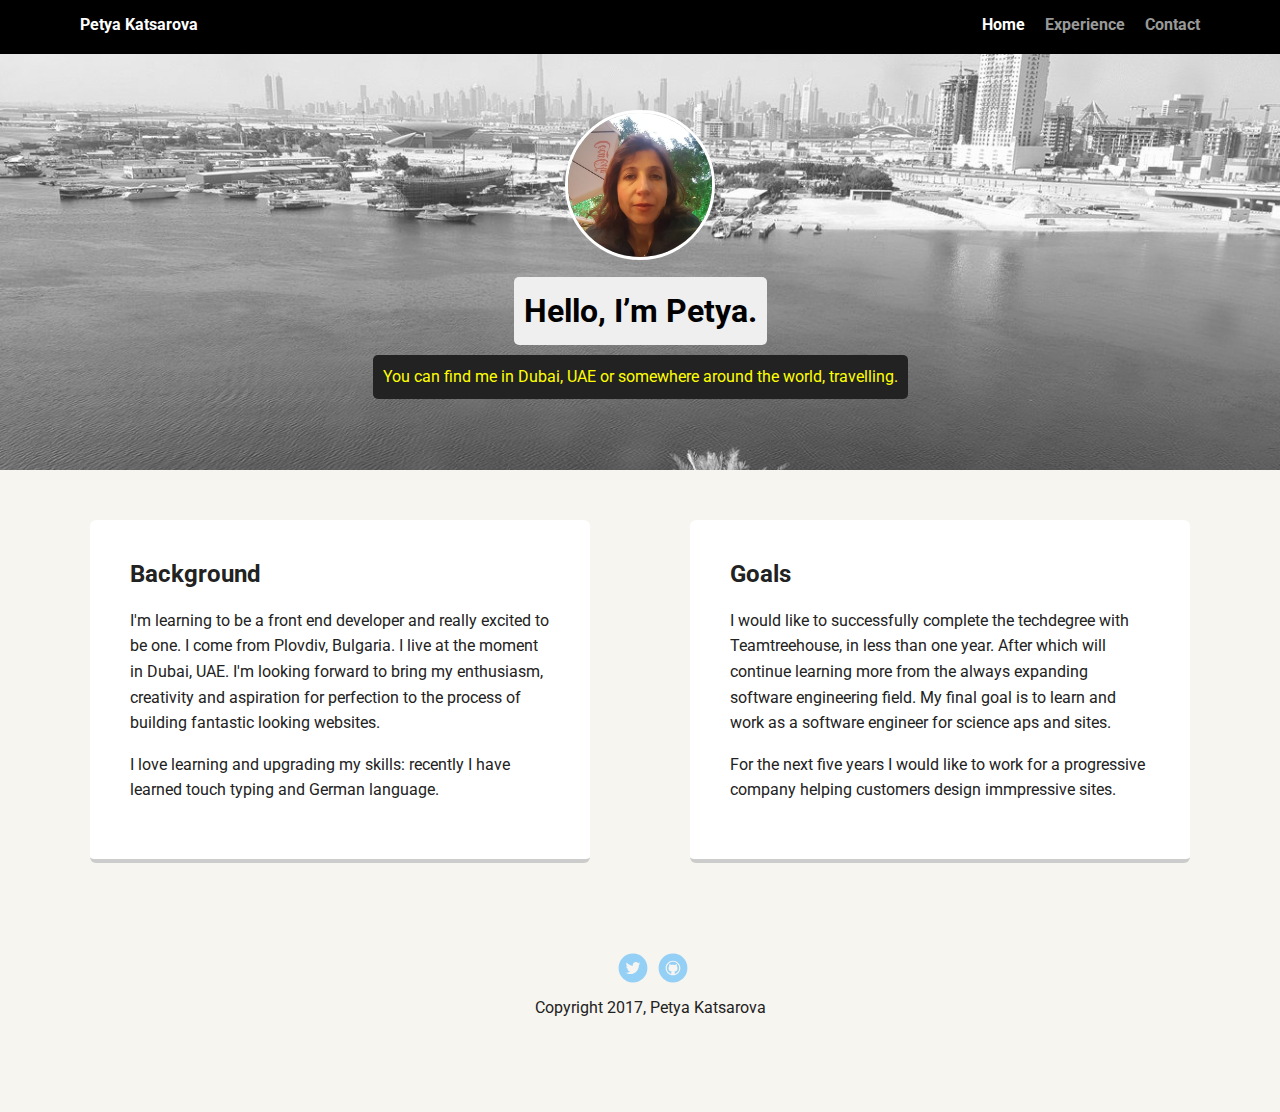
==== index.html @ e80554a1 "attempt 2 to publish project 1, treehouse" ====
<!doctype html>
<html lang="en">
<head>
  <meta charset="utf-8">
  <title>Petya Katsarova's Profile</title>
  <meta name="viewport" content="width=device-width, initial-scale=1.0">
  <link rel="stylesheet" href="styles.css">
  <link href="https://fonts.googleapis.com/css?family=Muli%7CRoboto:400,300,500,700,900" rel="stylesheet"></head>
  <body>

    <div class="main-nav">
        <ul class="nav">
          <li class="name">Petya Katsarova</li>
          <li><a href="index.html" class="selected">Home</a></li>
          <li><a href="experience.html">Experience</a></li>
          <li><a href="contact.html">Contact</a></li>

        </ul>
    </div>

    <header>
      <img src="images/petya.jpg" alt="Picture of Petya Katsarova" class="profile-image">
      <h1 class="tag name">Hello, I’m Petya.</h1>
      <p class="tag location">You can find me in Dubai, UAE or somewhere around the world, travelling.</p>
    </header>

    <main class="flex">
      <div class="card">
        <h2>Background</h2>
        <p>I'm learning to be a front end developer and really excited to be one. I come from Plovdiv, Bulgaria. I live at the moment in Dubai, UAE. I'm looking forward to bring my enthusiasm, creativity and aspiration for perfection to the process of building fantastic looking websites.</p>
        <p>I love learning and upgrading my skills: recently I have learned touch typing and German language.</p>
      </div>

      <div class="card">
        <h2>Goals</h2>
        <p>I would like to successfully complete the techdegree with Teamtreehouse, in less than one year. After which will continue learning more from the always expanding software engineering field. My final goal is to learn and work as a software engineer for science aps and sites.</p>
        <p>For the next five years I would like to work for a progressive company helping customers design immpressive sites.</p>
        </div>

    </main>
    <footer>
      <ul>
        <li><a href="http://twitter.com/pskpetya" class="social twitter">Twitter</a></li>
        <li><a href="http://github.com/pskpetya" class="social github">Github</a></li>
      </ul>
      <p class="copyright">Copyright 2017, Petya Katsarova</p>
    </footer>
  </body>
  </html>
---- styles.css ----
/* Global Layout Set-up */
* {
  box-sizing: border-box;
}

body {
  margin: 0;
  padding: 0;
  text-align: center;
  font-family: 'Roboto', sans-serif;
  color: #222;
  background: #f7f5f0;
}
/* Link Styles */

a {
  text-decoration: none;
  color: #999;
}
a:hover {
  color: #6633ff;
}

/* Section Styles */

.main-nav {
  width: 100%;
  background: black;
  min-height: 30px;
  padding: 10px;
  position: fixed;
  text-align: center;
}
.main-nav ul li .selected {
  color: white;
}
.nav {
  display: flex;
  justify-content: space-around;
  font-weight: 700;
  list-style-type: none;
  margin: 0 auto;
  padding: 0;
}

.nav .name {
    display: block;
    margin-right: auto;
    color: white;
}
.nav li {
  padding: 5px 10px 10px 10px;
}
.nav a {
  transition: all .5s;
}
.nav a:hover {
  color: white;
}
header {
  text-align: center;
  background: url('images/background.index.jpg') no-repeat top center ;
  background-size: cover;
  overflow: hidden;
  padding-top: 60px;
}
header {
  line-height: 1.5;
}
header .profile-image {
  margin-top: 50px;
  width: 150px;
  height: 150px;
  border-radius: 50%;
  border: 3px solid white;
  transition: all .5s;
}
header .profile-image:hover {
  transform: scale(1.2) rotate(5deg);
}
.tag {
  background-color: #efefef;
  color: black;
  padding: 10px;
  border-radius: 5px;
  display: table;
  margin: 10px auto;
}
.location {
  background-color: #222;
  color: yellow;
}
.card {
  margin: 30px;
  padding: 20px 40px 40px;
  max-width: 500px;
  text-align: left;
  background: #fff;
  border-bottom: 4px solid #ccc;
  border-radius: 6px;
  transition: all .5s;
}
.card:hover {
  border-color: #ff99ff;
}

footer {
  width: 100%;
  min-height: 30px;
  padding: 20px 0 40px 20px;
}

footer .copyright {
  top: -8px;
  font-size: .75em;
}

footer ul {
  list-style-type: none;
  margin: 0;
  padding: 0;
}

footer ul li {
  display: inline-block;
}

a.social {
  display: inline-block;
  text-indent: -9999px;
  margin-left: 5px;
  width: 30px;
  height: 30px;
  background-size: 30px 30px;
  opacity: .4;
  transition: all .5s;
}
a.twitter {
  background-image: url(images/twitter.svg);
}
a.github {
  background-image: url(images/github.svg);
}
a.social:hover {
  opacity: 1;
}
.clearfix {
  clear: both;
}

/* Styles for larger screens */
@media screen and (min-width: 720px) {

  .flex {
      display: -ms-flexbox;      /* TWEENER - IE 10 */
      display: flex;
      max-width: 1200px;
      -ms-flex-pack: distribute;
      justify-content: space-around;
      margin: 0 auto;
  }
  header {
    min-height: 470px;
  }
  .nav {
    max-width: 1200px;
    padding: 0 30px;
  }
  main {
    padding-top: 20px;
  }

  main p {
    line-height: 1.6em;
  }
  footer {
    font-size: 1.3em;
    max-width: 1200px;
    margin: 40px auto;
  }
}
h3 {
  text-align: center;
}
/*************
EXPERIENCE
***************/
#background_experience {
    background: url('images/background.experience.jpg') no-repeat top center ;
}
.tennis {
  max-width:200px;
  padding: 0 10px;
  margin: 0 10px;
  border-radius: 10%;
  float: left;
}
p {
  font-weight: normal;
}
#experience {
  list-style: none;
  padding: 10px 0;
  margin: 20px 0 0;
  }
#experience ul {
  margin: 0 10px;
   padding: 0;
 }
 #experience ul li {
 display: inline-block;
 }
/*************
CONTACT
****************/
#background_contact {
  background: url('images/background.contact.jpg') no-repeat top center;
}
.contact-info {
  list-style: none;
  padding: 0;
  margin: 0;
}


.contact-info li.mail a {
  background-image: url('images/mail.png');
}
.contact-info li.twitter a {
  background-image: url('images/twitter.png');
}
.contact-info li.phone a {
  background-image: url('images/phone.png')
}
.contact-info a {
  display: block;
  min-height: 20px;
  background-repeat: no-repeat;
  background-size: 20px 20px;
  padding:0 0 0 30px;
}
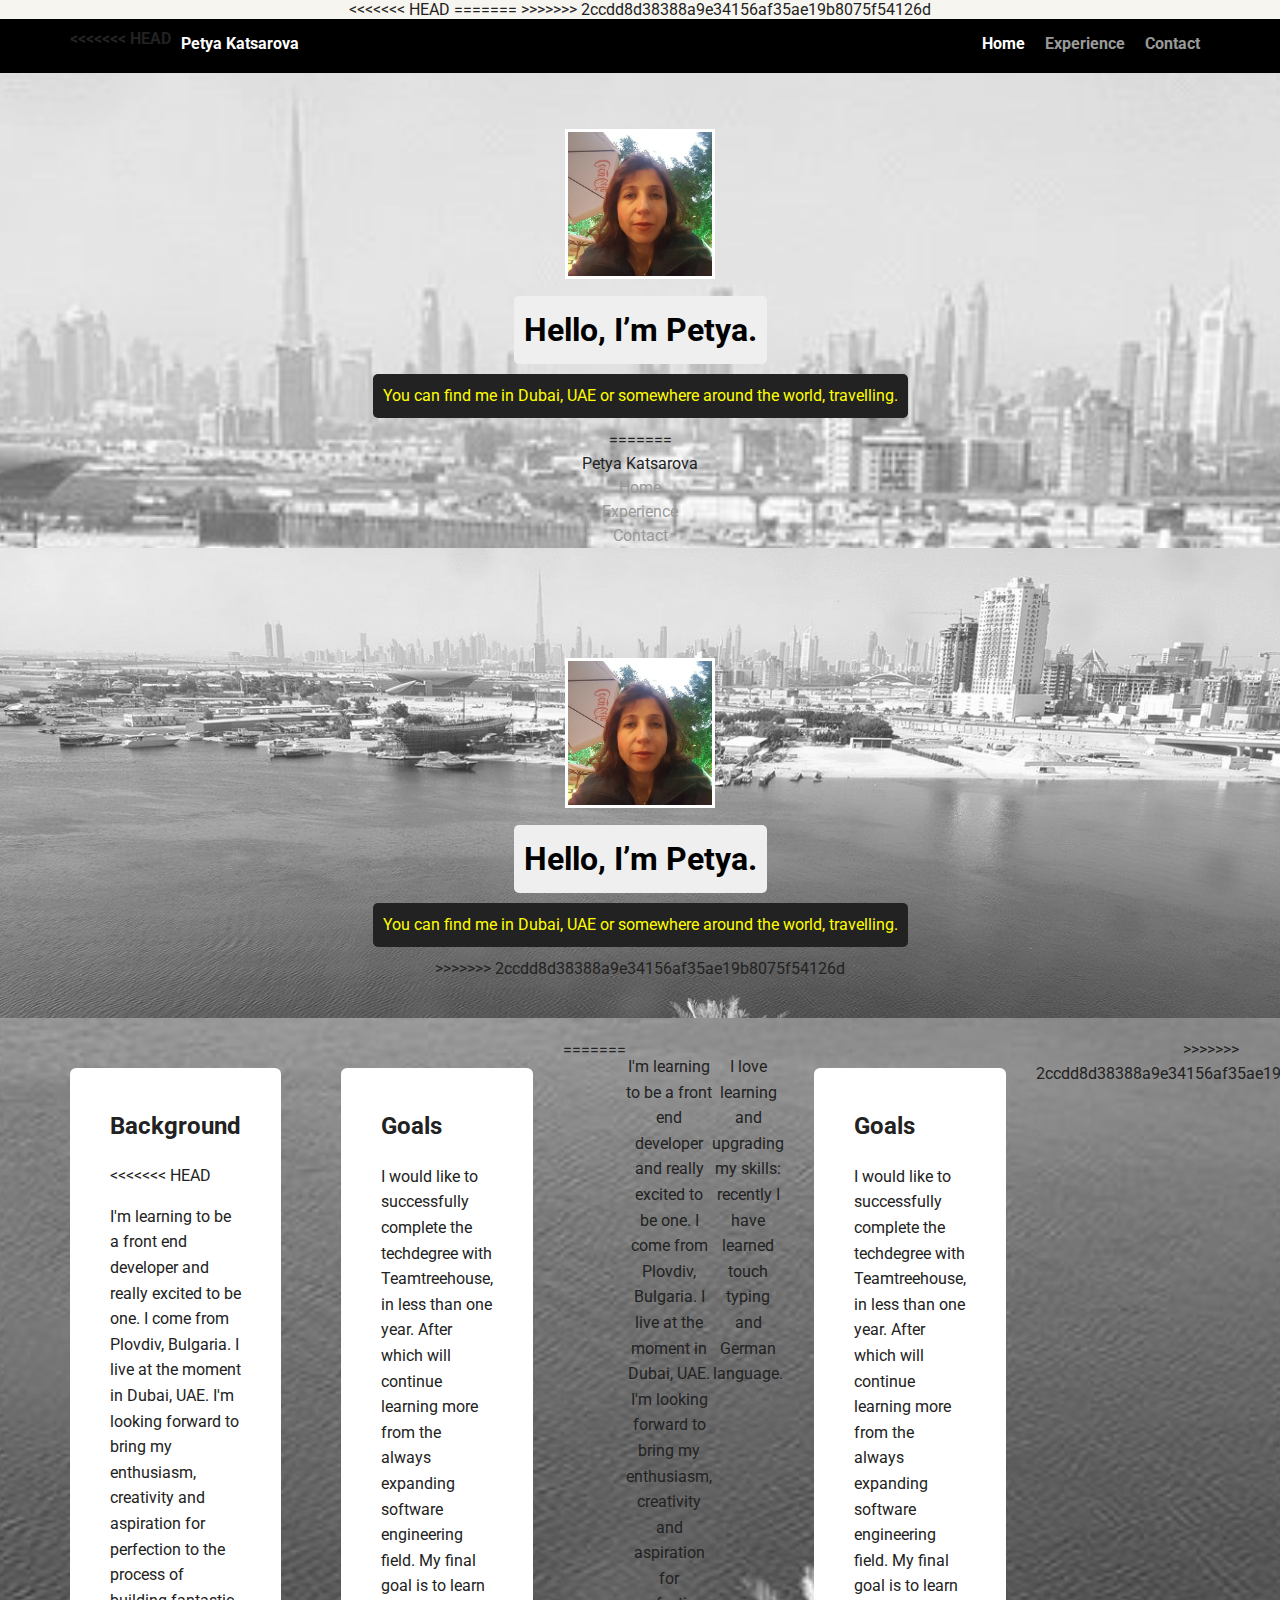
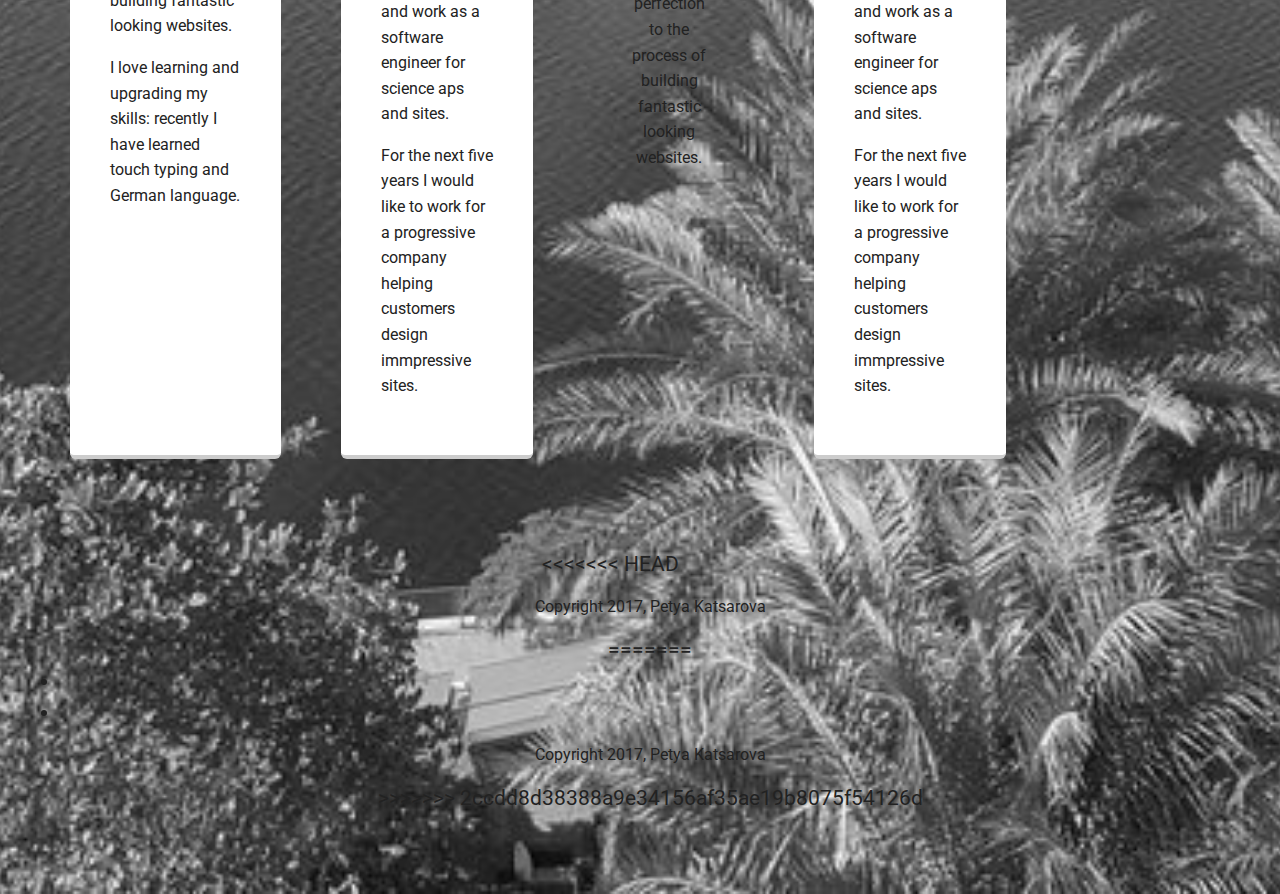
==== commit 2551773c: "initial commit" ====
--- a/index.html
+++ b/index.html
@@ -2,7 +2,11 @@
 <html lang="en">
 <head>
   <meta charset="utf-8">
-  <title>Petya Katsarova's Profile</title>
+<<<<<<< HEAD
+  <title>Petya Katsarova's Profile</title>
+=======
+  <title>Petya Katsarova's Profile</title>
+>>>>>>> 2ccdd8d38388a9e34156af35ae19b8075f54126d
   <meta name="viewport" content="width=device-width, initial-scale=1.0">
   <link rel="stylesheet" href="styles.css">
   <link href="https://fonts.googleapis.com/css?family=Muli%7CRoboto:400,300,500,700,900" rel="stylesheet"></head>
@@ -10,40 +14,74 @@
 
     <div class="main-nav">
         <ul class="nav">
-          <li class="name">Petya Katsarova</li>
-          <li><a href="index.html" class="selected">Home</a></li>
-          <li><a href="experience.html">Experience</a></li>
-          <li><a href="contact.html">Contact</a></li>
-
+<<<<<<< HEAD
+          <li class="name">Petya Katsarova</li>
+          <li><a href="index.html" class="selected">Home</a></li>
+          <li><a href="experience.html">Experience</a></li>
+          <li><a href="contact.html">Contact</a></li>
+
         </ul>
     </div>
 
-    <header>
-      <img src="images/petya.jpg" alt="Picture of Petya Katsarova" class="profile-image">
-      <h1 class="tag name">Hello, I’m Petya.</h1>
-      <p class="tag location">You can find me in Dubai, UAE or somewhere around the world, travelling.</p>
+    <header>
+      <img src="images/petya.jpg" alt="Picture of Petya Katsarova" class="profile-image">
+      <h1 class="tag name">Hello, I’m Petya.</h1>
+      <p class="tag location">You can find me in Dubai, UAE or somewhere around the world, travelling.</p>
+=======
+          <li class="name">Petya Katsarova</li>
+          <li><a href="index.html" class="selected">Home</a></li>
+          <li><a href="experience.html">Experience</a></li>
+          <li><a href="contact.html">Contact</a></li>
+
+        </ul>
+    </div>
+
+    <header>
+      <img src="images/petya.jpg" alt="Picture of Petya Katsarova" class="profile-image">
+      <h1 class="tag name">Hello, I’m Petya.</h1>
+      <p class="tag location">You can find me in Dubai, UAE or somewhere around the world, travelling.</p>
+>>>>>>> 2ccdd8d38388a9e34156af35ae19b8075f54126d
     </header>
 
     <main class="flex">
       <div class="card">
         <h2>Background</h2>
-        <p>I'm learning to be a front end developer and really excited to be one. I come from Plovdiv, Bulgaria. I live at the moment in Dubai, UAE. I'm looking forward to bring my enthusiasm, creativity and aspiration for perfection to the process of building fantastic looking websites.</p>
-        <p>I love learning and upgrading my skills: recently I have learned touch typing and German language.</p>
-      </div>
+<<<<<<< HEAD
+        <p>I'm learning to be a front end developer and really excited to be one. I come from Plovdiv, Bulgaria. I live at the moment in Dubai, UAE. I'm looking forward to bring my enthusiasm, creativity and aspiration for perfection to the process of building fantastic looking websites.</p>
+        <p>I love learning and upgrading my skills: recently I have learned touch typing and German language.</p>
+      </div>
 
       <div class="card">
         <h2>Goals</h2>
-        <p>I would like to successfully complete the techdegree with Teamtreehouse, in less than one year. After which will continue learning more from the always expanding software engineering field. My final goal is to learn and work as a software engineer for science aps and sites.</p>
-        <p>For the next five years I would like to work for a progressive company helping customers design immpressive sites.</p>
-        </div>
+        <p>I would like to successfully complete the techdegree with Teamtreehouse, in less than one year. After which will continue learning more from the always expanding software engineering field. My final goal is to learn and work as a software engineer for science aps and sites.</p>
+        <p>For the next five years I would like to work for a progressive company helping customers design immpressive sites.</p>
+        </div>
+=======
+        <p>I'm learning to be a front end developer and really excited to be one. I come from Plovdiv, Bulgaria. I live at the moment in Dubai, UAE. I'm looking forward to bring my enthusiasm, creativity and aspiration for perfection to the process of building fantastic looking websites.</p>
+        <p>I love learning and upgrading my skills: recently I have learned touch typing and German language.</p>
+      </div>
+
+      <div class="card">
+        <h2>Goals</h2>
+        <p>I would like to successfully complete the techdegree with Teamtreehouse, in less than one year. After which will continue learning more from the always expanding software engineering field. My final goal is to learn and work as a software engineer for science aps and sites.</p>
+        <p>For the next five years I would like to work for a progressive company helping customers design immpressive sites.</p>
+        </div>
+>>>>>>> 2ccdd8d38388a9e34156af35ae19b8075f54126d
 
     </main>
     <footer>
       <ul>
-        <li><a href="http://twitter.com/pskpetya" class="social twitter">Twitter</a></li>
-        <li><a href="http://github.com/pskpetya" class="social github">Github</a></li>
+<<<<<<< HEAD
+        <li><a href="http://twitter.com/pskpetya" class="social twitter">Twitter</a></li>
+        <li><a href="http://github.com/pskpetya" class="social github">Github</a></li>
       </ul>
-      <p class="copyright">Copyright 2017, Petya Katsarova</p>
+      <p class="copyright">Copyright 2017, Petya Katsarova</p>
+=======
+        <li><a href="http://twitter.com/pskpetya" class="social twitter">Twitter</a></li>
+        <li><a href="http://github.com/pskpetya" class="social github">Github</a></li>
+      </ul>
+      <p class="copyright">Copyright 2017, Petya Katsarova</p>
+>>>>>>> 2ccdd8d38388a9e34156af35ae19b8075f54126d
     </footer>
   </body>
   </html>
--- a/styles.css
+++ b/styles.css
@@ -71,9 +71,15 @@
   margin-top: 50px;
   width: 150px;
   height: 150px;
+<<<<<<< HEAD
+  border-radius: 20%;
+  border: 3px solid black;
+  transition: all 0.2s;
+=======
   border-radius: 50%;
   border: 3px solid white;
   transition: all .5s;
+>>>>>>> 2ccdd8d38388a9e34156af35ae19b8075f54126d
 }
 header .profile-image:hover {
   transform: scale(1.2) rotate(5deg);
